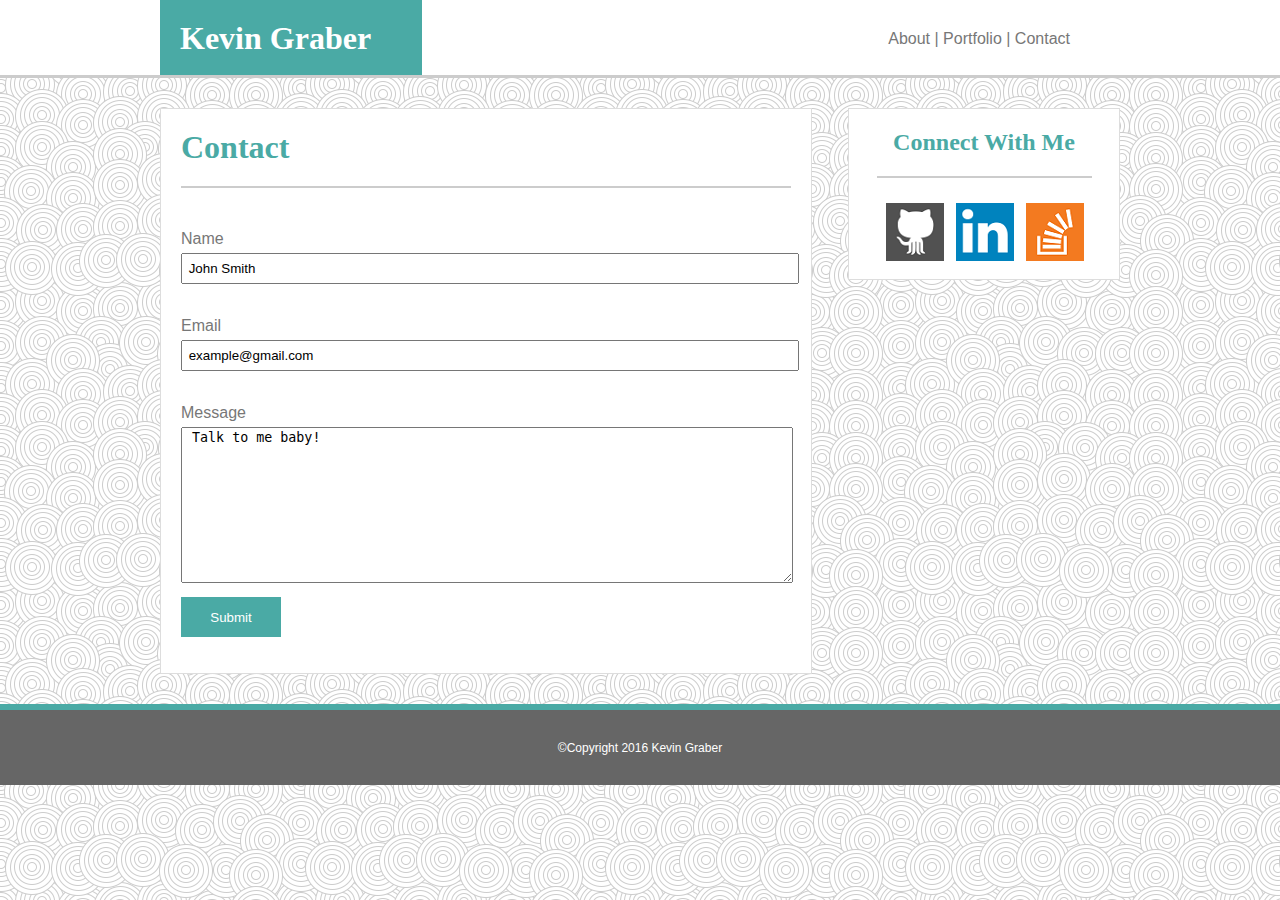
==== contact.html @ 3468d972 "did 640px for index" ====
<!DOCTYPE html>

<html>

	<head>
		<title>Contact</title>
		<link rel="stylesheet" type="text/css" href="assets/css/style.css">
	</head>

	<body>

		<header>
			<div id="headerArea">
				<div id="headerTitle">
					<h1 style="color:white;">Kevin Graber</h1>
				</div>
				<div id="headerNav">
					<p><a href="index.html">About</a> | <a href="portfolio.html">Portfolio</a> | <a href="contact.html">Contact</a></p>
				</div>
			</div>
		</header>

		<div id="contentArea">
			<div id="mainContent">
					<h1>Contact</h1>
					<hr>
					<p>
						Name
						<br>
						<input type="text" value=" John Smith">
						<br>
						<br>
						Email
						<input type="text" value=" example@gmail.com">
						<br>
						<br>
						Message
						<br>
						<textarea> Talk to me baby!</textarea>
						<button id="submitButton">Submit</button>
					</p>
			</div>
			<div id="sideBar">
					<h2>Connect With Me</h2>
					<hr>
						<section id="links">
							<a href="https://github.com/kevingraber" target="_blank"><img src="assets/images/github.png" class="scale" alt="github icon"></a>
							<a href="https://www.linkedin.com" target="_blank"><img src="assets/images/linkedin.png" class="scale" alt="linked in icon"></a>
							<a href="http://stackoverflow.com/users/5782050/k-graber" target="_blank"><img src="assets/images/stackoverflow.png" class="scale" alt="stack overflow icon"></a>
						</section>
			</div>
		</div>

		<footer>
			<p>&copy;Copyright 2016 Kevin Graber</p>
		</footer>

	</body>

</html>
---- assets/css/style.css ----
p {
	font-family: 'Arial', 'Helvetica Neue', Helvetica, sans-serif;
	padding:20px;
	line-height:1.75;
	color:#777777;
}

a {
	text-decoration: none;
}

a:link {
	color: #777777;
}

a:visited {
	color: #777777;
}

a:hover {
	color: #4aaaa5;
}

h1 {
	padding:20px;
	margin:0;
	font-family: 'Georgia', Times, 'Times New Roman', serif;
	color:#4aaaa5;
}

h2 {
	color:#4aaaa5;
	font-family: 'Georgia', Times, 'Times New Roman', serif;
	text-align:center;
	margin-bottom:20px;
}

header {
	background-color:white;
	height:75px;
	border-bottom-style: solid;
	border-bottom-color: #cccccc;
	width:100%;
	min-width:960px;
}

body {
	margin: 0px;
	padding: 0px;
	background-image: url("../images/pattern.png"); 
}

html {
	height:100%;
}

footer {
	background-color:#666666;
	height:75px;
	border-top-style:solid;
	border-color:#4aaaa5;
	border-width:6px;
	font-size:12px;
	text-align:center;
	min-width:960px;
	clear:both;
}

footer p {
	color:white;
	margin-top:8px;
	margin-bottom:0px;
}

header p {
	margin-top:25px;
	margin-bottom:0;
	padding:0;
}

#contentArea {
	width:960px;
	margin:auto;
}

#headerArea {
	width:960px;
	margin:auto;
}

#headerTitle {
	height:75px;
	width:262px;
	background-color:#4aaaa5;
	float:left;
}

#mainContent {
	background-color:white;
	width:650px;
	position:relative;
	margin-top:30px;
	margin-bottom:30px;
	float:left;
	border-style: solid;
    border-width: 1px;
    border-color: #dddddd;
}

#sideBar {
	background-color:white;
	width:270px;
	height:170px;
	border-style: solid;
    border-width: 1px;
    border-color: #dddddd;
    float:right;
    margin-top:30px;
}

#links {
	margin-left:33px;
}

#headerNav {
	float:right;
	margin-right: 50px;
}

#links img {
	margin:4px;
}

.rotate:hover  {
  -ms-transform: rotate(-10deg);
  -webkit-transform: rotate(-10deg);
  -moz-transform: rotate(-10deg);
  -o-transform: rotate(-10deg);
  transform: rotate(-10deg);
}

hr {
	height:1px;
	border:0px;
	border-top: 2px solid #cccccc;
	width:610px;
	margin:0;
	margin-left:20px;
}

#sideBar hr {
	height:1px;
	border:0px;
	border-top: 2px solid #cccccc;
	width:215px;
	margin:0;
	margin-left:28px;
	margin-bottom:20px;
}

input {
	width:610px;
	height:25px;
}

textarea {
	width:606px;
	height:150px;
}

.scale:hover {
	transform: scale(1.05,1.05);
}

.imageText {
	width:274px;
	background-color:#4aaaa5;
	text-align:center;
	position: absolute;
	left:33px;
	top:240px;
	font-family: 'Arial', 'Helvetica Neue', Helvetica, sans-serif;
	padding-top:15px;
	padding-bottom:15px;
	color:white;
	opacity: .95;
}

.imageText2 {
	width:274px;
	background-color:#4aaaa5;
	text-align:center;
	position: absolute;
	left:343px;
	top:240px;
	font-family: 'Arial', 'Helvetica Neue', Helvetica, sans-serif;
	padding-top:15px;
	padding-bottom:15px;
	color:white;
	opacity: .95;
}

.imageText3 {
	width:274px;
	background-color:#4aaaa5;
	text-align:center;
	position: absolute;
	left:33px;
	top:476px;
	font-family: 'Arial', 'Helvetica Neue', Helvetica, sans-serif;
	padding-top:15px;
	padding-bottom:15px;
	color:white;
	opacity: .95;
}

.imageText4 {
	width:274px;
	background-color:#4aaaa5;
	text-align:center;
	position: absolute;
	left:343px;
	top:476px;
	font-family: 'Arial', 'Helvetica Neue', Helvetica, sans-serif;
	padding-top:15px;
	padding-bottom:15px;
	color:white;
	opacity: .95;
}

.imageText5 {
	width:274px;
	background-color:#4aaaa5;
	text-align:center;
	position: absolute;
	left:33px;
	top:710px;
	font-family: 'Arial', 'Helvetica Neue', Helvetica, sans-serif;
	padding-top:15px;
	padding-bottom:15px;
	color:white;
	opacity: .95;
}

.imageText6 {
	width:274px;
	background-color:#4aaaa5;
	text-align:center;
	position: absolute;
	left:343px;
	top:710px;
	font-family: 'Arial', 'Helvetica Neue', Helvetica, sans-serif;
	padding-top:15px;
	padding-bottom:15px;
	color:white;
	opacity: .95;
}

#submitButton {
	margin-top:5px;
	height:40px;
	width:100px;
	background-color: #4aaaa5;
	border:0px;
	font-family: 'Arial', 'Helvetica Neue', Helvetica, sans-serif;
	color:white;
	cursor:pointer;
}

#submitButton:hover {
	background-color:#1C403E;
}

.left {
	float:left;
	margin-left: 33px;
	margin-bottom: 13px;
	margin-top:13px;
	opacity: .8
}

.right {
	float:right;
	margin-right: 33px;
	margin-bottom: 13px;
	margin-top:13px;
	opacity: .8
}

.left:hover {
	opacity:1;
}

.right:hover {
	opacity:1;
}

.top {
	margin-top:25px;
}

.bottom {
	margin-bottom:25px;
}

@media screen and (max-width:640px) {

	#wrapper {
		width:100%;
	}

	#header {
		width:100%;
	}

	#headerTitle {
		width:100%;
		text-align:center;
		position: static;
	}

	#headerArea {
		width:100%;
		position: static;
	}

	#headerNav {
		background-color:white;
		width:100%;
		text-align:center;
		margin:0;
		padding: 10px 0px 10px 0px;
		position: static;
	}

	header {
		min-width:100%;
		position: static;
	}

	#contentArea {
		width:95%;
	}

	footer {
		min-width:100%;
	}

	#mainContent {
		width:100%;
		margin-top:15px;
		margin-bottom:0px;
		position:relative;
	}

	#sideBar {
		width:100%;
		margin-top:15px;
		margin-bottom:15px;
	}

	hr {
		width:95%;
		margin:auto;
	}

	#sideBar hr {
		width:95%;
		margin:auto;
		padding-bottom:20px;
	}

	header p {
		margin:0px;
	}

	#links {
		margin-left:auto;
		margin-right:auto;
		padding-left:20px;
		padding-bottom:10px;
	}

	h2 {
		padding:20px;
		text-align:left;
		margin:0px;
	}
}
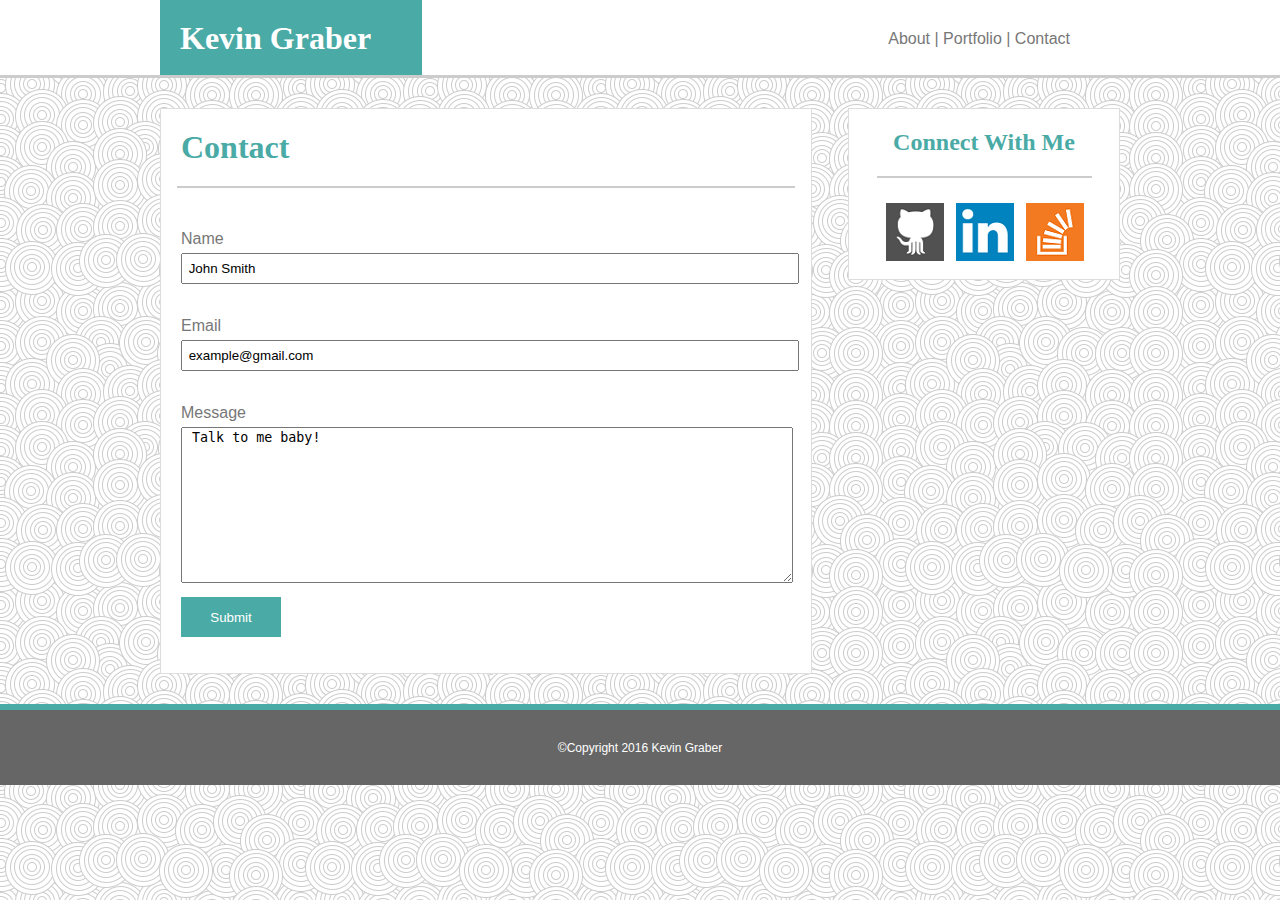
==== commit cd025e9f: "done!" ====
--- a/contact.html
+++ b/contact.html
@@ -5,6 +5,7 @@
 	<head>
 		<title>Contact</title>
 		<link rel="stylesheet" type="text/css" href="assets/css/style.css">
+		<meta name="viewport" content="width=device-width, initial-scale=1.0">
 	</head>
 
 	<body>
--- a/assets/css/style.css
+++ b/assets/css/style.css
@@ -143,9 +143,8 @@
 	height:1px;
 	border:0px;
 	border-top: 2px solid #cccccc;
-	width:610px;
-	margin:0;
-	margin-left:20px;
+	width:95%;
+	margin:auto;
 }
 
 #sideBar hr {
@@ -303,60 +302,112 @@
 	margin-bottom:25px;
 }
 
-@media screen and (max-width:640px) {
-
-	#wrapper {
-		width:100%;
-	}
-
-	#header {
-		width:100%;
-	}
-
-	#headerTitle {
-		width:100%;
-		text-align:center;
-		position: static;
+#pic {
+	width:40%;
+	height:40%;
+}
+
+
+
+
+
+
+
+
+/*ABANDON ALL HOPE*/
+/*YE WHO ENTER HERE*/
+
+
+@media screen and (max-width:980px) {
+
+	#pic {
+		width:100%;
+		padding-bottom:20px;
+	}
+
+	header {
+		min-width:730px;
 	}
 
 	#headerArea {
-		width:100%;
-		position: static;
-	}
-
-	#headerNav {
-		background-color:white;
-		width:100%;
-		text-align:center;
-		margin:0;
-		padding: 10px 0px 10px 0px;
-		position: static;
-	}
-
-	header {
-		min-width:100%;
-		position: static;
+		width:730px;
 	}
 
 	#contentArea {
-		width:95%;
-	}
+		width:730px;
+	}
+
+	#mainContent {
+		width:400px;
+	}
+
+	input {
+		width:100%;
+	}
+
+	textarea {
+		width:100%;
+	}
+
+	.imageText, .imageText2, .imageText3, .imageText4, .imageText5, .imageText6{
+		position:relative;
+		left:0px;
+		top:180px;
+	}
+
+	.center {
+		float:none;
+		margin-left:63px;
+		width:274px;
+	}
+
 
 	footer {
 		min-width:100%;
 	}
 
+}
+
+@media screen and (max-width:768px) {
+
+	header {
+		min-width:600px;
+	}
+
+	#headerArea {
+		width:600px;
+	}
+
+	#pic {
+	width:50%;
+	height:50%;
+	}
+
+	#contentArea {
+		width:95%;
+	}
+
+	footer {
+		min-width:100%;
+	}
+
 	#mainContent {
-		width:100%;
+		width:600px;
 		margin-top:15px;
 		margin-bottom:0px;
-		position:relative;
+		float:none;
+		margin-left:auto;
+		margin-right:auto;
+		display:table;
 	}
 
 	#sideBar {
-		width:100%;
+		width:600px;
 		margin-top:15px;
 		margin-bottom:15px;
+		float:none;
+		margin-left:auto;
+		margin-right:auto;
 	}
 
 	hr {
@@ -370,8 +421,12 @@
 		padding-bottom:20px;
 	}
 
-	header p {
-		margin:0px;
+	input {
+		width:100%;
+	}
+
+	textarea {
+		width:100%;
 	}
 
 	#links {
@@ -386,4 +441,162 @@
 		text-align:left;
 		margin:0px;
 	}
-}+
+	.center {
+		width:240px;
+		float:left;
+	}
+
+
+	.left {
+		margin-left:10px;
+	}
+
+	.top {
+		margin-top:0px;
+	}
+
+
+}
+
+@media screen and (max-width:640px) {
+
+	#wrapper {
+		width:100%;
+	}
+
+
+	#headerTitle {
+		width:100%;
+		text-align:center;
+		position: static;
+	}
+
+	#headerArea {
+		width:100%;
+		position: static;
+	}
+
+	#headerNav {
+		background-color:white;
+		width:100%;
+		text-align:center;
+		margin:0;
+		padding: 10px 0px 10px 0px;
+		position: static;
+	}
+
+	header {
+		min-width:100%;
+		position: static;
+	}
+
+	#contentArea {
+		width:95%;
+		padding-top:45px;
+	}
+
+	footer {
+		min-width:100%;
+	}
+
+	#mainContent {
+		width:100%;
+		margin-top:15px;
+		margin-bottom:0px;
+		position:relative;
+		display:inline-table;
+	}
+
+	#sideBar {
+		width:100%;
+		margin-top:15px;
+		margin-bottom:15px;
+	}
+
+	hr {
+		width:95%;
+		margin:auto;
+	}
+
+	#sideBar hr {
+		width:95%;
+		margin:auto;
+		padding-bottom:20px;
+	}
+
+	header p {
+		margin:0px;
+	}
+
+	#links {
+		margin-left:auto;
+		margin-right:auto;
+		padding-left:20px;
+		padding-bottom:10px;
+	}
+
+	h2 {
+		padding:20px;
+		text-align:left;
+		margin:0px;
+	}
+
+	#pic {
+		width:100%;
+		padding-bottom:20px;
+	}
+
+	#mainContent p {
+		margin-top:0px;
+	}
+
+	input {
+		width:100%;
+	}
+
+	textarea {
+		width:100%;
+	}
+
+	.center {
+		width:100%;
+		margin-left:12px;
+	}
+
+	.imageresize {
+		width:95%;
+	}
+
+	.imageText {
+		width:95%;
+		top:360px;
+	}
+
+	.imageText2 {
+		width:95%;
+		top:360px;
+	}
+
+	.imageText3 {
+		width:95%;
+		top:360px;
+	}
+
+	.imageText4 {
+		width:95%;
+		top:360px;
+	}
+
+	.imageText5 {
+		top:360px;
+		width:95%;
+	}
+
+	.imageText6 {
+		top:360px;
+		width:95%;
+	}
+
+}
+
